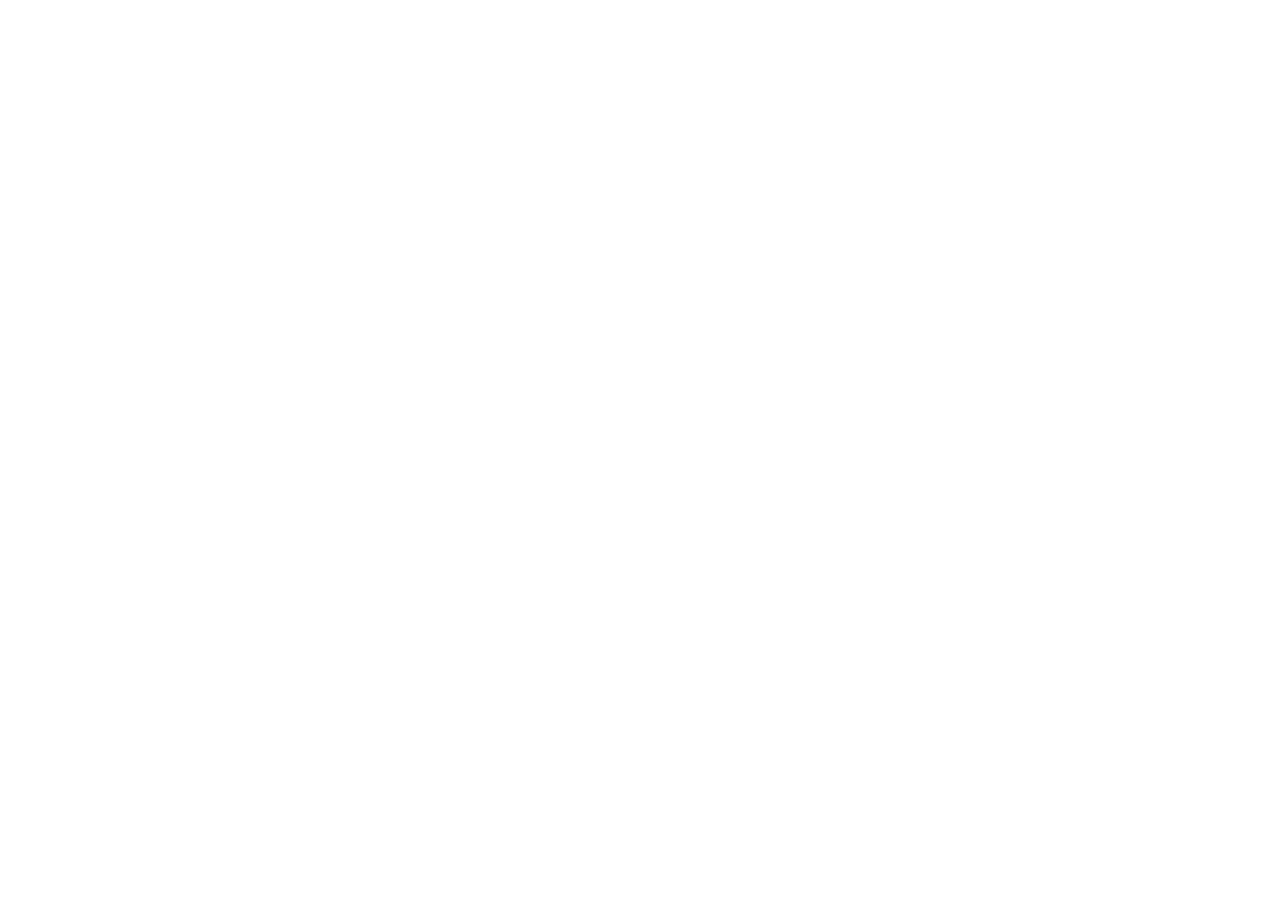
==== index.html @ b10e0e33 "Preparando mi archivo" ====
<!DOCTYPE html>
<html lang="en">
<head>
    <meta charset="UTF-8">
    <meta name="viewport" content="width=device-width, initial-scale=1.0">
    <title>Curso de html y CSS</title>
</head>
<body>
    
</body>
</html>
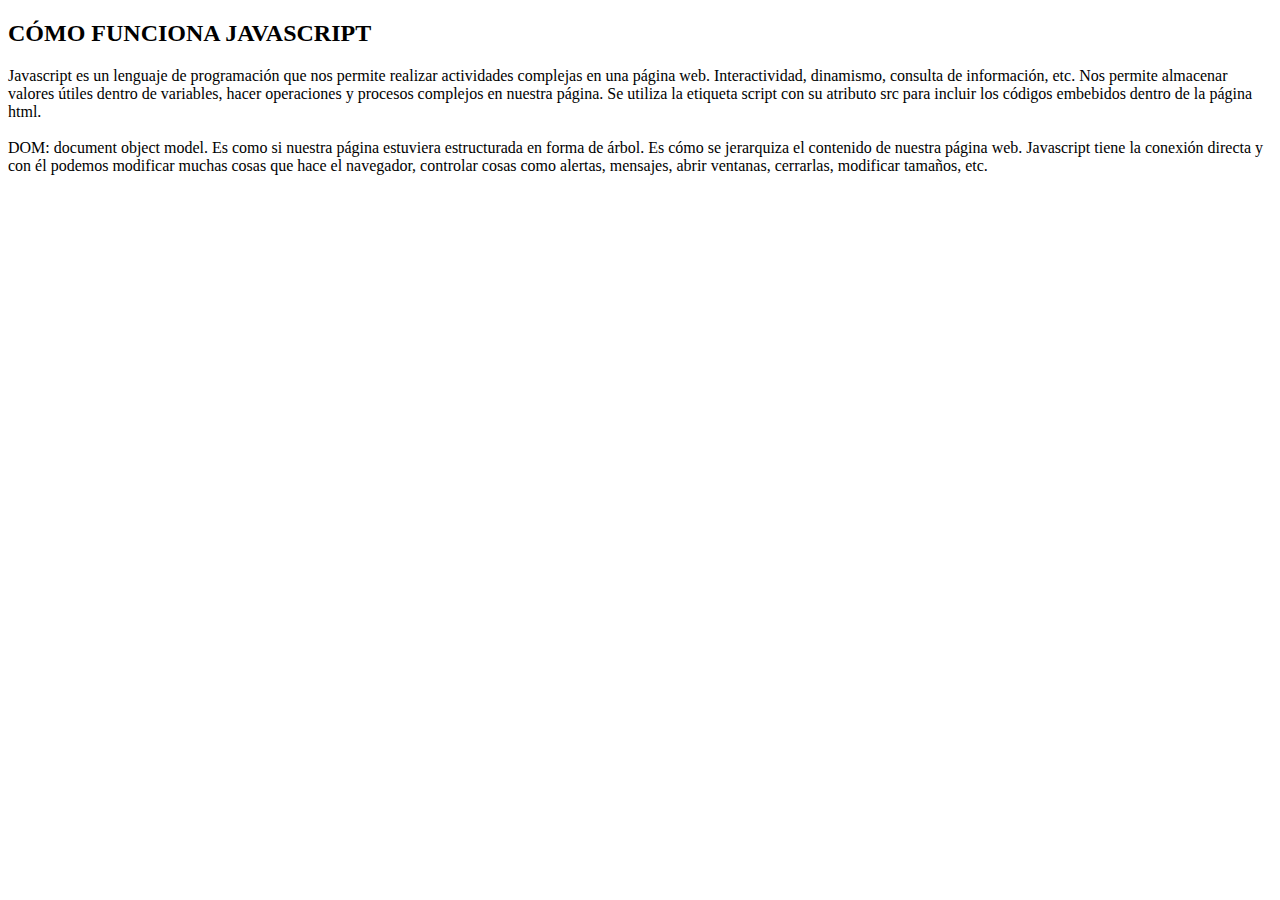
==== commit 37d11653: "Cómo funciona Javascript. Video 10" ====
--- a/index.html
+++ b/index.html
@@ -1,11 +1,25 @@
 <!DOCTYPE html>
-<html lang="en">
+<html lang="es">
 <head>
     <meta charset="UTF-8">
     <meta name="viewport" content="width=device-width, initial-scale=1.0">
-    <title>Curso de html y CSS</title>
+    <title>Fiesta de gif</title>
 </head>
 <body>
-    
+    <h2>CÓMO FUNCIONA JAVASCRIPT</h2>
+    <p> Javascript es un lenguaje de programación que nos permite realizar    actividades complejas en una página web. Interactividad, dinamismo, consulta de información, etc.
+        Nos permite almacenar valores útiles dentro de variables, hacer operaciones y procesos complejos en nuestra página. Se utiliza la etiqueta script con su atributo src para incluir los códigos embebidos dentro de la página html.
+        <br> <br>
+        DOM: document object model. Es como si nuestra página estuviera estructurada en forma de árbol. Es cómo se jerarquiza el contenido de nuestra página web. Javascript tiene la conexión directa y con él podemos modificar muchas cosas que hace el navegador, controlar cosas como alertas, mensajes, abrir ventanas, cerrarlas, modificar tamaños, etc.
+    </p>
+    <script>
+        var a=1;
+        var b=2;
+
+        var nombre= "andrea";
+        var apellido= "lozano"
+
+        alert (nombre + " " + apellido);
+    </script>
 </body>
 </html>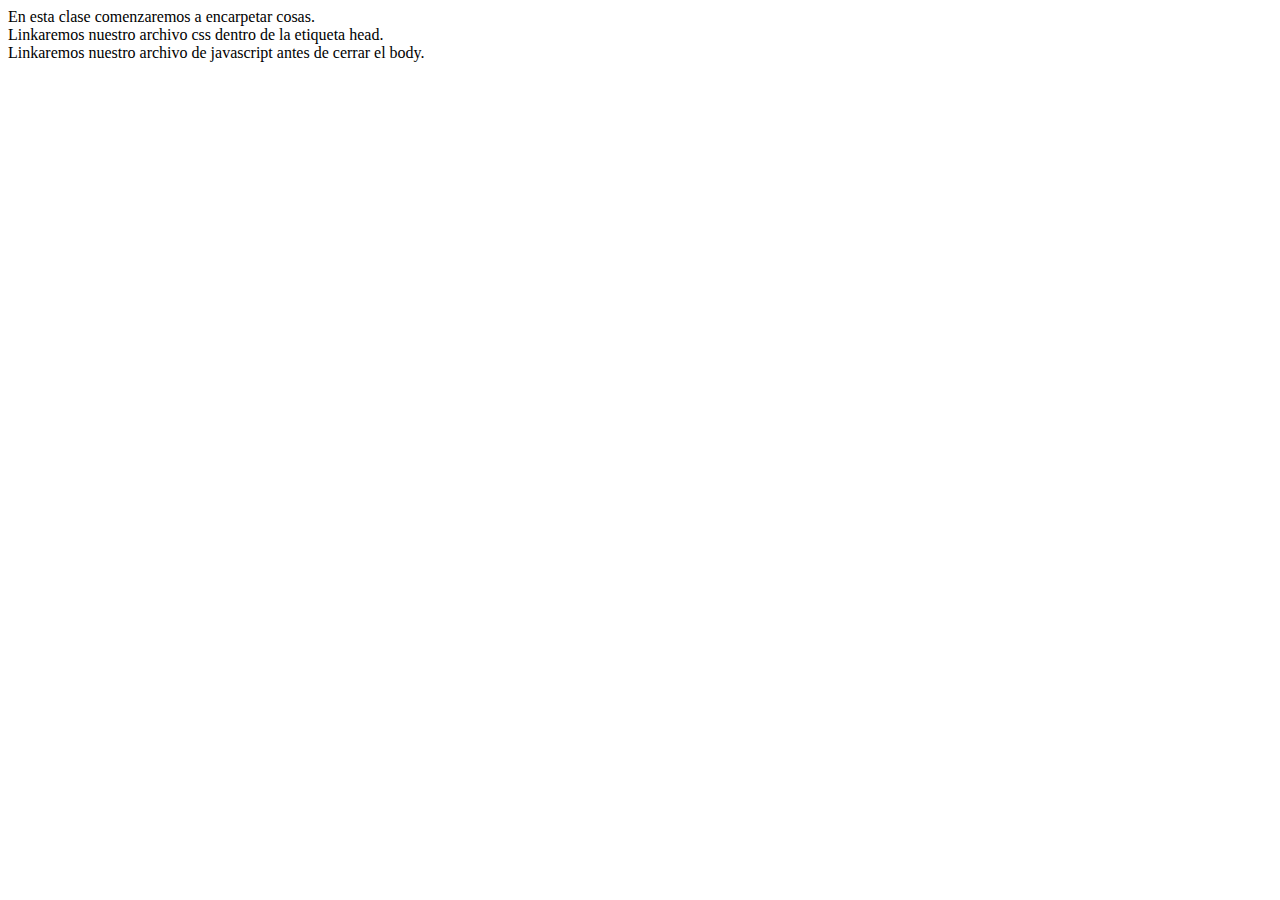
==== commit bd300ecc: "Creando las carpetas para estructurar mi proyecto" ====
--- a/index.html
+++ b/index.html
@@ -3,23 +3,13 @@
 <head>
     <meta charset="UTF-8">
     <meta name="viewport" content="width=device-width, initial-scale=1.0">
-    <title>Fiesta de gif</title>
+    <link rel="stylesheet" href="css/estilos.css">
+    <title>Primeros pasos para estructurar nuestro proyecto</title>
 </head>
 <body>
-    <h2>CÓMO FUNCIONA JAVASCRIPT</h2>
-    <p> Javascript es un lenguaje de programación que nos permite realizar    actividades complejas en una página web. Interactividad, dinamismo, consulta de información, etc.
-        Nos permite almacenar valores útiles dentro de variables, hacer operaciones y procesos complejos en nuestra página. Se utiliza la etiqueta script con su atributo src para incluir los códigos embebidos dentro de la página html.
-        <br> <br>
-        DOM: document object model. Es como si nuestra página estuviera estructurada en forma de árbol. Es cómo se jerarquiza el contenido de nuestra página web. Javascript tiene la conexión directa y con él podemos modificar muchas cosas que hace el navegador, controlar cosas como alertas, mensajes, abrir ventanas, cerrarlas, modificar tamaños, etc.
-    </p>
-    <script>
-        var a=1;
-        var b=2;
-
-        var nombre= "andrea";
-        var apellido= "lozano"
-
-        alert (nombre + " " + apellido);
-    </script>
+    En esta clase comenzaremos a encarpetar cosas. <br>
+    Linkaremos nuestro archivo css dentro de la etiqueta head. <br>
+    Linkaremos nuestro archivo de javascript antes de cerrar el body.
+    <script src="scripts/scripts.js"></script>
 </body>
 </html>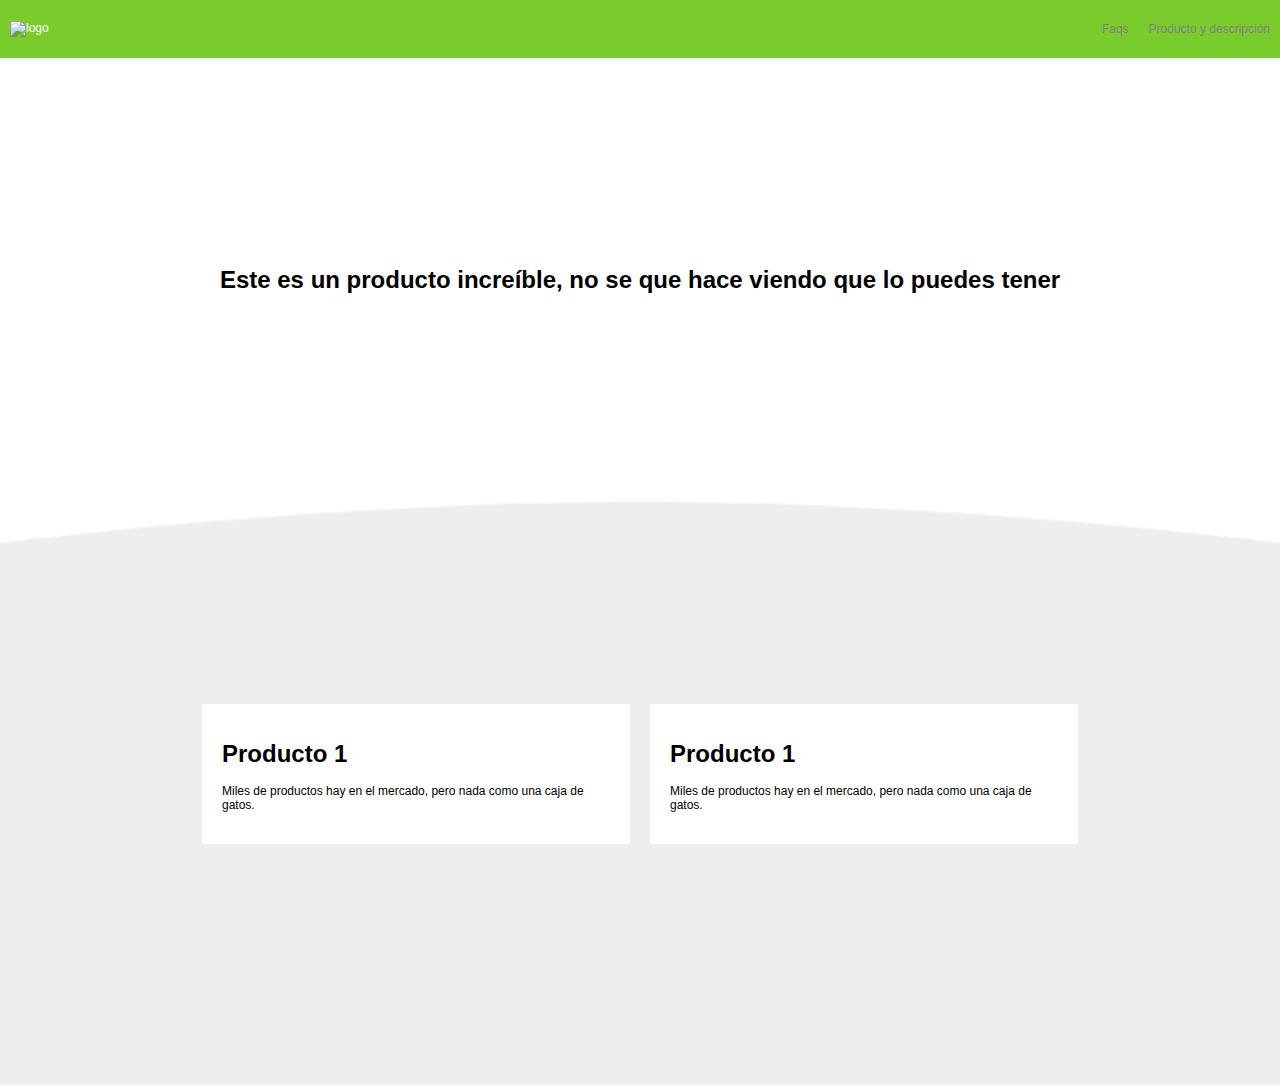
==== commit 750941f4: "Maquetación de main, section y agregando estilos css. Video 17" ====
--- a/index.html
+++ b/index.html
@@ -4,12 +4,40 @@
     <meta charset="UTF-8">
     <meta name="viewport" content="width=device-width, initial-scale=1.0">
     <link rel="stylesheet" href="css/estilos.css">
-    <title>Primeros pasos para estructurar nuestro proyecto</title>
+    <title>Brand</title>
 </head>
 <body>
-    En esta clase comenzaremos a encarpetar cosas. <br>
-    Linkaremos nuestro archivo css dentro de la etiqueta head. <br>
-    Linkaremos nuestro archivo de javascript antes de cerrar el body.
-    <script src="scripts/scripts.js"></script>
+    <!-- Aquí empieza el nav -->
+    <nav>
+        <div class="brand_image">
+            <img src="images/logo.png" alt="logo">
+        </div>
+        <div class="nav_options">
+            <ul>
+                <li><a href="#">Faqs</a></li>
+                <li><a href="#">Producto y descripción</a></li>
+            </ul>
+        </div>
+    </nav>
+    <!-- Aquí acaba el navbar -->
+    <div class="main_section">
+        <h1>
+            Este es un producto increíble, no se que hace viendo que lo puedes tener
+        </h1>
+    </div>
+    <div class="products">
+        <div class="product">
+            <div class="content">
+                <h1>Producto 1</h1>
+                <p>Miles de productos hay en el mercado, pero nada como una caja de gatos.</p>
+            </div>
+        </div>
+        <div class="product">
+            <div class="content">
+                <h1>Producto 1</h1>
+                <p>Miles de productos hay en el mercado, pero nada como una caja de gatos.</p>
+            </div>
+        </div>
+    </div>
 </body>
 </html>--- a/css/estilos.css
+++ b/css/estilos.css
@@ -0,0 +1,50 @@
+html, body {
+    margin: 0;
+    padding: 0;
+    font-size: 12px;
+    font-family: 'Helvetica';
+}
+nav {
+    display: flex;
+    background-color: #7acc2d;
+    padding: 10px;
+    color: white;
+    justify-content: space-between;
+    align-items: center;
+}
+nav ul {
+    display: flex;
+}
+nav li {
+    padding-left: 20px;
+    list-style: none;
+}
+nav li a {
+    color: gray;
+    text-decoration: none;
+}
+nav li a:hover {
+    color: white;
+}
+/* ============ */
+/* Main section */
+/* ============ */
+.main_section {
+    padding: 15%;
+    text-align: center;
+}
+.products {
+    background-image: url("../images/curve.png");
+    height: 200px;
+    background-size: cover; /*significa que ocupe el tamaño del div que lo contiene*/
+    background-position: center top;
+    padding: 15%;
+    display: flex;
+}
+.product {
+    padding: 10px;
+}
+.product .content {
+    background-color: white;
+    padding: 20px;
+}
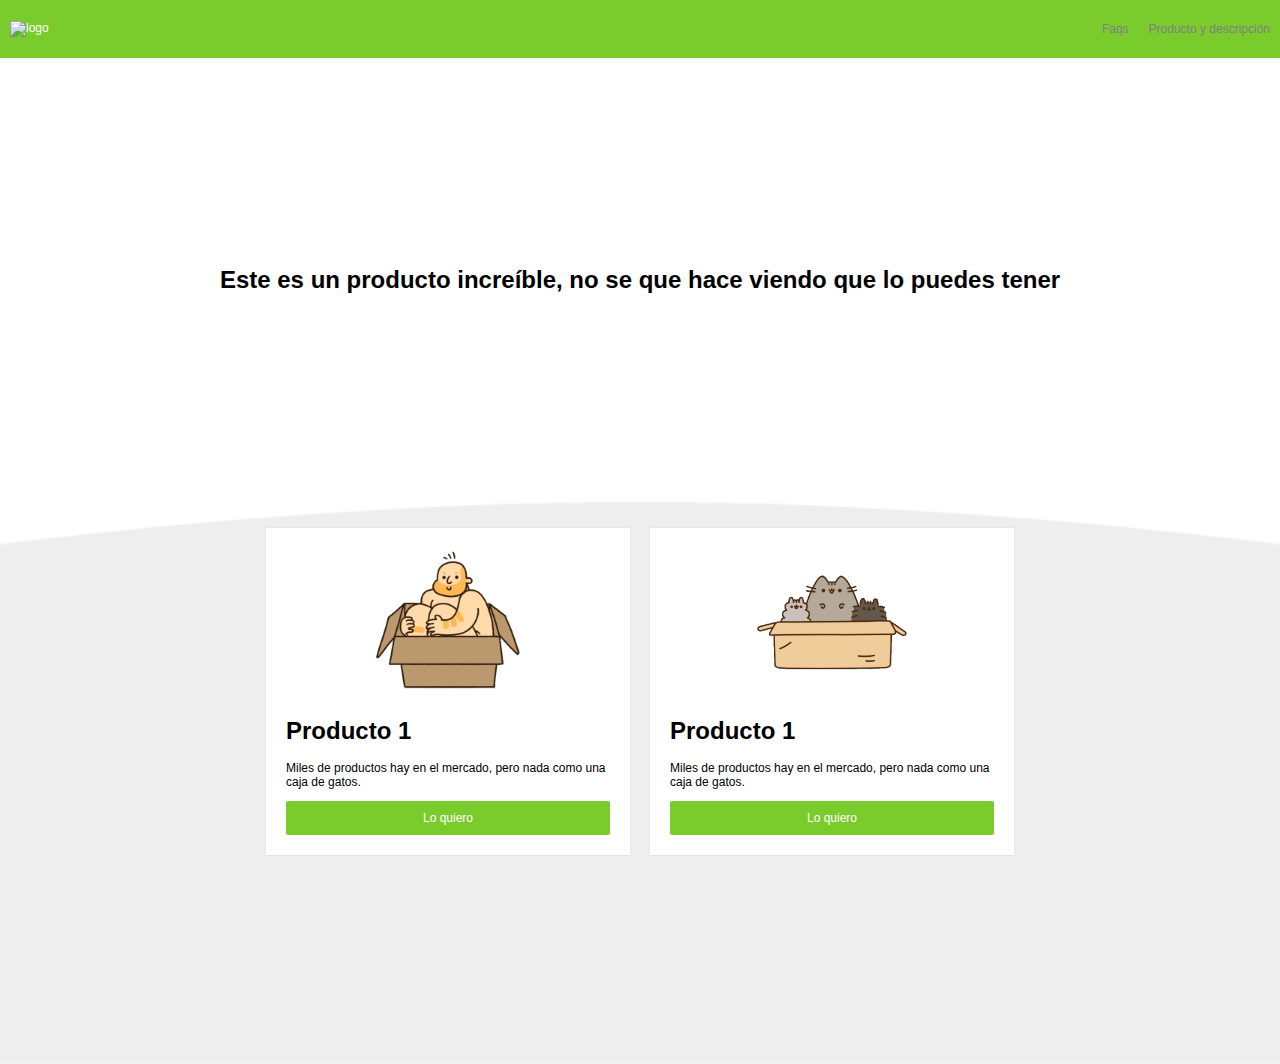
==== commit db97a50f: "Maquetación de tarjetas de producto. Video 18" ====
--- a/index.html
+++ b/index.html
@@ -28,14 +28,22 @@
     <div class="products">
         <div class="product">
             <div class="content">
+                <div class="img_content">
+                    <img src="images/box1.png" alt="">
+                </div>
                 <h1>Producto 1</h1>
                 <p>Miles de productos hay en el mercado, pero nada como una caja de gatos.</p>
+                <button href="#" class="main_button">Lo quiero</button>
             </div>
         </div>
         <div class="product">
             <div class="content">
+                <div class="img_content">
+                    <img src="images/box2.png" alt="">
+                </div>
                 <h1>Producto 1</h1>
                 <p>Miles de productos hay en el mercado, pero nada como una caja de gatos.</p>
+                <button href="#" class="main_button">Lo quiero</button>
             </div>
         </div>
     </div>
--- a/css/estilos.css
+++ b/css/estilos.css
@@ -3,6 +3,7 @@
     padding: 0;
     font-size: 12px;
     font-family: 'Helvetica';
+    
 }
 nav {
     display: flex;
@@ -35,16 +36,34 @@
 }
 .products {
     background-image: url("../images/curve.png");
-    height: 200px;
+    max-height: 50px;
     background-size: cover; /*significa que ocupe el tamaño del div que lo contiene*/
     background-position: center top;
-    padding: 15%;
+    padding: 20%;
     display: flex;
 }
 .product {
     padding: 10px;
+    margin-top: -240px;
 }
 .product .content {
     background-color: white;
     padding: 20px;
+    box-shadow: 0 0 1px #c1bcbc;
 }
+.img_content {
+    text-align: center;
+}
+.main_button {
+    background-color: #7acc2d;
+    width: 100%;
+    padding: 10px;
+    font-size: 12px;
+    color: white;
+    border: 0;
+    cursor: pointer;
+    border-radius: 2px;
+}
+.main_button:hover {
+    background-color: #5e9e22;
+}
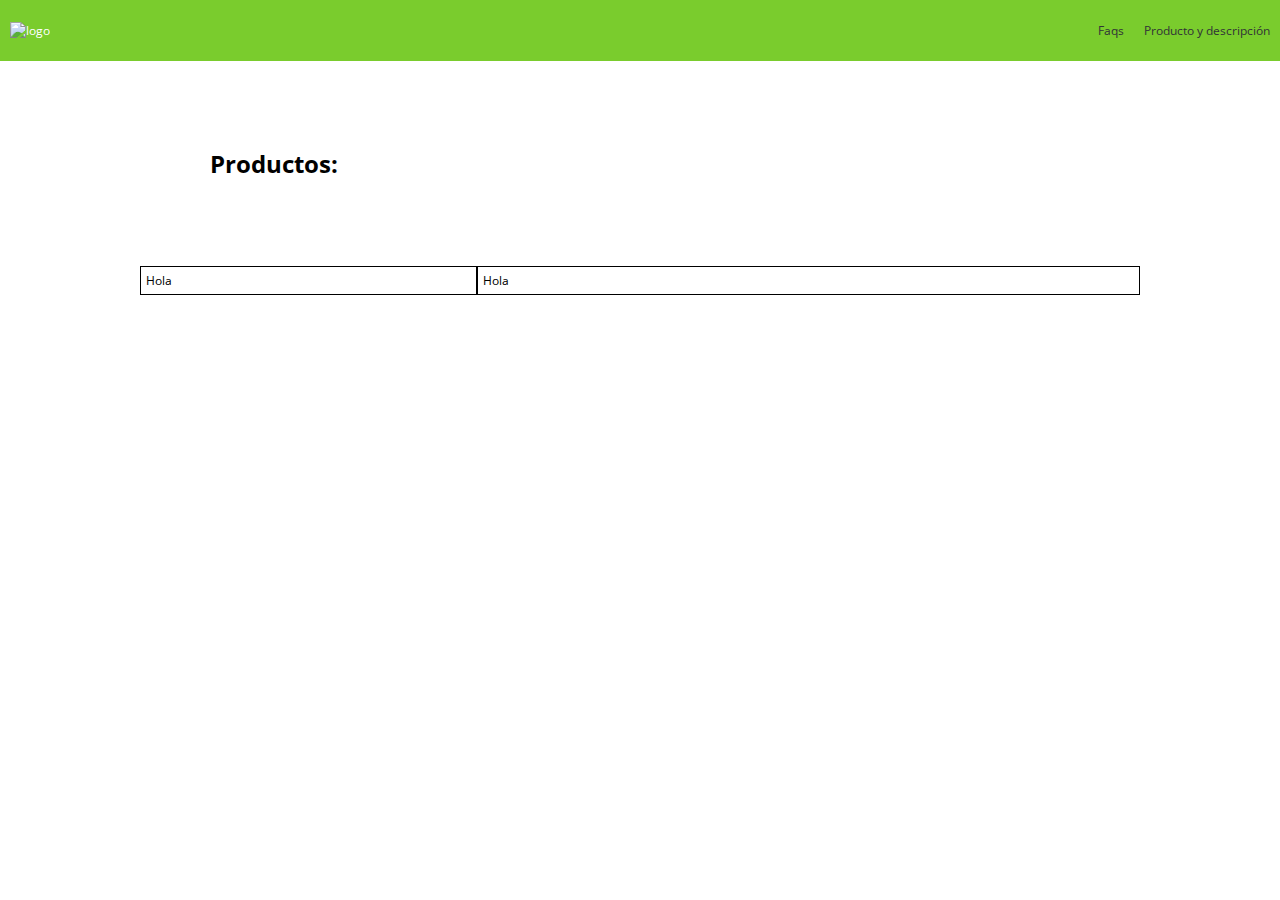
==== commit 9ca69f14: "Primeros pasos para la página Productos. Video 28" ====
--- a/index.html
+++ b/index.html
@@ -3,12 +3,15 @@
 <head>
     <meta charset="UTF-8">
     <meta name="viewport" content="width=device-width, initial-scale=1.0">
+    <!-- <link rel="stylesheet" href="https://stackpath.bootstrapcdn.com/bootstrap/4.4.1/css/bootstrap.min.css" integrity="sha384-Vkoo8x4CGsO3+Hhxv8T/Q5PaXtkKtu6ug5TOeNV6gBiFeWPGFN9MuhOf23Q9Ifjh" crossorigin="anonymous"> -->
+
+    <link rel="stylesheet" href="css/animation.css">
     <link rel="stylesheet" href="css/estilos.css">
     <title>Brand</title>
 </head>
 <body>
     <!-- Aquí empieza el nav -->
-    <nav>
+    <nav class="fadeInDown">
         <div class="brand_image">
             <img src="images/logo.png" alt="logo">
         </div>
@@ -20,32 +23,13 @@
         </div>
     </nav>
     <!-- Aquí acaba el navbar -->
-    <div class="main_section">
-        <h1>
-            Este es un producto increíble, no se que hace viendo que lo puedes tener
-        </h1>
-    </div>
-    <div class="products">
-        <div class="product">
-            <div class="content">
-                <div class="img_content">
-                    <img src="images/box1.png" alt="">
-                </div>
-                <h1>Producto 1</h1>
-                <p>Miles de productos hay en el mercado, pero nada como una caja de gatos.</p>
-                <button href="#" class="main_button">Lo quiero</button>
-            </div>
-        </div>
-        <div class="product">
-            <div class="content">
-                <div class="img_content">
-                    <img src="images/box2.png" alt="">
-                </div>
-                <h1>Producto 1</h1>
-                <p>Miles de productos hay en el mercado, pero nada como una caja de gatos.</p>
-                <button href="#" class="main_button">Lo quiero</button>
-            </div>
-        </div>
+    <div class="container">
+      <h1>Productos:</h1>
+      <div class="row">
+        <div class="col-4">Hola</div>
+        <div class="col-8">Hola</div>
+      </div>
+
     </div>
 </body>
 </html>--- a/css/estilos.css
+++ b/css/estilos.css
@@ -1,15 +1,37 @@
+@import url('https://fonts.googleapis.com/css2?family=Open+Sans:wght@400;700&display=swap');
+
+/*----VARIABLES----*/
+
+:root {
+    /*Colores*/
+--green-color: #7acc2d;  
+--white-color: white;
+--black-color: #313337; 
+    /*Tipografía*/
+--normal: 12px;
+    /*Espaciado*/
+--space: 10px;
+    /* Box-shadow */
+--box: 0px 0 2px 1px #e6e5e9;
+
+}
+
+
+/*----VARIABLES----*/
+
+
+
 html, body {
     margin: 0;
     padding: 0;
-    font-size: 12px;
-    font-family: 'Helvetica';
-    
+    font-size: var(--normal);
+    font-family: 'Open Sans', sans-serif;
 }
 nav {
     display: flex;
-    background-color: #7acc2d;
-    padding: 10px;
-    color: white;
+    background-color: var(--green-color);
+    padding: var(--space);
+    color: var(--white-color);
     justify-content: space-between;
     align-items: center;
 }
@@ -21,45 +43,81 @@
     list-style: none;
 }
 nav li a {
-    color: gray;
+    color: var(--black-color);
     text-decoration: none;
 }
 nav li a:hover {
-    color: white;
+    color: var(--white-color);
 }
+
+.container {
+    display: grid;
+    max-width: 1000px;
+    margin: auto;
+}
+h1 {
+    padding: 7%;
+}
+
+.row {
+    display: flex;
+}
+
+.col-1 { width:  8.333333333% }
+.col-2 { width: 16.666666666% }
+.col-3 { width: 24.999999999% }
+.col-4 { width: 33.333333333% }
+.col-5 { width: 41.666666666% }
+.col-6 { width: 49.999999999% }
+.col-7 { width: 58.333333333% }
+.col-8 { width: 66.666666666% }
+.col-9 { width: 74.9999999999%}
+.col-10{ width: 84.333333333% }
+.col-11{ width: 92.66666666% }
+.col-12{ width: 99.99999999% } 
+
+.col-1, .col-2, .col-3, .col-4, .col-5,
+.col-6 , .col-7 , .col-8 , .col-9 , .col-10, .col-11, .col-12 {
+    padding: 5px;
+    border: 1px solid;
+} 
+
+
+
+
 /* ============ */
 /* Main section */
 /* ============ */
-.main_section {
-    padding: 15%;
+/* .main_section {
+    padding: 6%;
     text-align: center;
 }
 .products {
     background-image: url("../images/curve.png");
     max-height: 50px;
-    background-size: cover; /*significa que ocupe el tamaño del div que lo contiene*/
+    background-repeat: no-repeat;
     background-position: center top;
     padding: 20%;
     display: flex;
 }
 .product {
     padding: 10px;
-    margin-top: -240px;
+    margin-top: -320px;
 }
 .product .content {
-    background-color: white;
-    padding: 20px;
-    box-shadow: 0 0 1px #c1bcbc;
+    background-color: var(--white-color);
+    padding: 10px;
+    box-shadow: var(--box);
 }
 .img_content {
     text-align: center;
 }
 .main_button {
-    background-color: #7acc2d;
+    background-color: var(--green-color);
     width: 100%;
-    padding: 10px;
-    font-size: 12px;
-    color: white;
+    padding: var(--space);
+    font-size: var(--normal);
+    color: var(--white-color);
     border: 0;
     cursor: pointer;
     border-radius: 2px;
@@ -67,3 +125,34 @@
 .main_button:hover {
     background-color: #5e9e22;
 }
+.details_products {
+    display: flex;
+    background-position: center;
+    padding: 20px;
+    
+}
+.productos {
+    padding: 20px;
+}
+.productos .img_productos {
+    background-color: var(--white-color);
+    padding: 20px;
+}
+.img_productos {
+    text-align: center;
+}
+.menciones {
+    display: flex;
+    background-position: center;
+    padding: 20px;
+}
+.img_menciones {
+    padding: 10px;
+}
+.menciones .img_menciones {
+    background-color: var(--white-color);
+    padding: 20px;
+}
+.img_menciones {
+    text-align: center;
+} */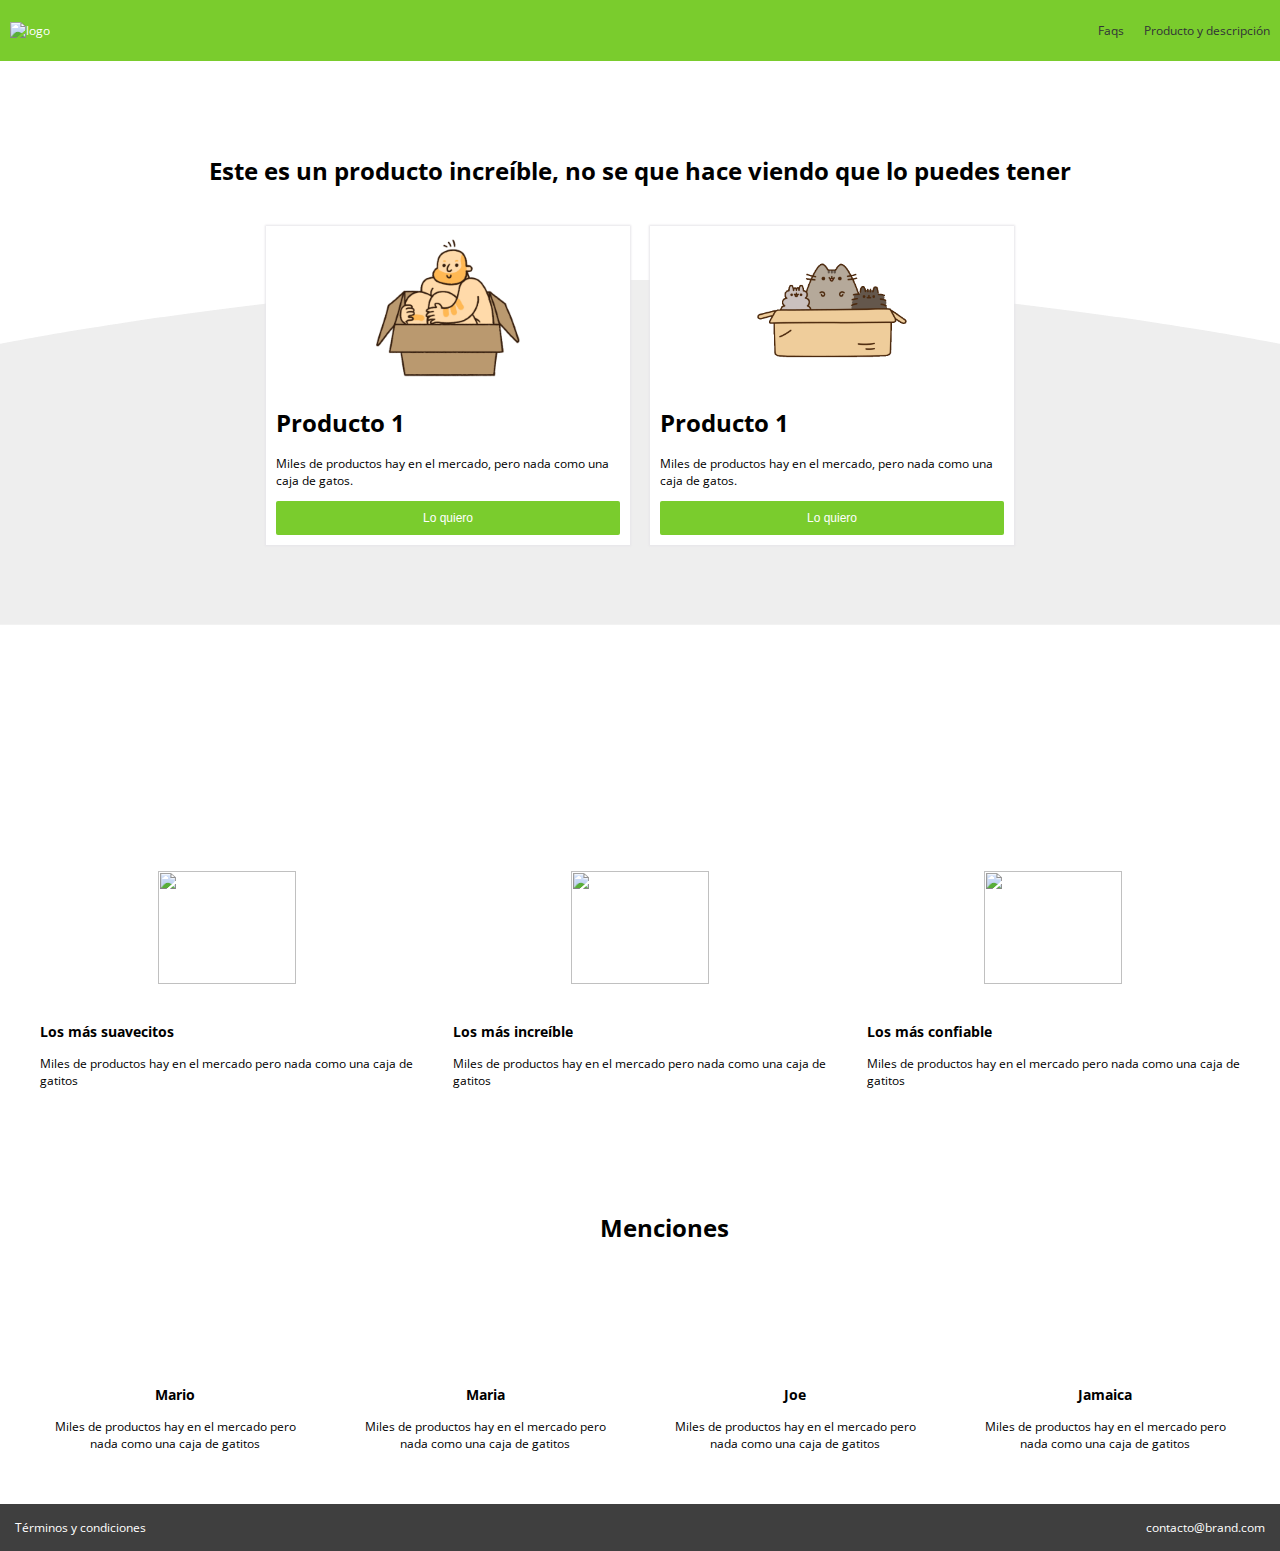
==== commit a7d0ca33: "Inicio de la página de ventas. Video 29" ====
--- a/index.html
+++ b/index.html
@@ -18,18 +18,101 @@
         <div class="nav_options">
             <ul>
                 <li><a href="#">Faqs</a></li>
-                <li><a href="#">Producto y descripción</a></li>
+                <li><a href="producto.html">Producto y descripción</a></li>
             </ul>
         </div>
     </nav>
     <!-- Aquí acaba el navbar -->
-    <div class="container">
-      <h1>Productos:</h1>
-      <div class="row">
-        <div class="col-4">Hola</div>
-        <div class="col-8">Hola</div>
-      </div>
+    <div class="main_section fadeIn">
+        <h1>
+            Este es un producto increíble, no se que hace viendo que lo puedes tener
+        </h1>
+    </div>
+            <!-- Sección productos -->
+    <div class="products">
+            <!-- product 1 -->
+        <div class="product fadeInUp">
+            <div class="content">
+                <div class="img_content">
+                    <img src="images/box1.png" alt="">
+                </div>
+                <h1>Producto 1</h1>
+                <p>Miles de productos hay en el mercado, pero nada como una caja de gatos.</p>
+                <button href="#" class="main_button">Lo quiero</button>
+            </div>
+        </div>
+        <!-- Fin de product 1 -->
+        <!-- product 2 -->
+        <div class="product fadeInUp">
+            <div class="content">
+                <div class="img_content">
+                    <img src="images/box2.png" alt="">
+                </div>
+                <h1>Producto 1</h1>
+                <p>Miles de productos hay en el mercado, pero nada como una caja de gatos.</p>
+                <button href="#" class="main_button">Lo quiero</button>
+            </div>
+        </div>
+        <!-- Fin de product 2 -->
+    </div>
+        <!-- Fin de products -->
 
-    </div>
+        <!-- Detalles de product -->
+        <div class="details_products">
+            <div class="productos">
+                <div class="img_productos">
+                    <img src="images/b1.png" height="113px" width="138px" alt="">
+                </div>
+                <h3>Los más suavecitos</h3>
+                <p>Miles de productos hay en el mercado pero nada como una caja de gatitos</p>
+            </div>
+            <div class="productos">
+                <div class="img_productos">
+                    <img src="images/b2.png" height="113px" width="138px" alt="">
+                </div>
+                <h3>Los más increíble</h3>
+                <p>Miles de productos hay en el mercado pero nada como una caja de gatitos</p>
+            </div>
+            <div class="productos">
+                <div class="img_productos">
+                    <img src="images/b3.png" height="113px" width="138px" alt="">
+                </div>
+                <h3>Los más confiable</h3>
+                <p>Miles de productos hay en el mercado pero nada como una caja de gatitos</p>
+            </div>
+        </div>
+        <!-- Fin detalles de producto -->
+        <!-- Inicio de Menciones -->
+        <h2 class="subtitle">Menciones</h2>
+        <div class="menciones">
+            <div class="img_menciones">
+                <img src="images/p1.png" alt="">
+                <h3>Mario</h3>
+                <p>Miles de productos hay en el mercado pero nada como una caja de gatitos</p>
+            </div>
+            <div class="img_menciones">
+                <img src="images/p2.png" alt="">
+                <h3>Maria</h3>
+                <p>Miles de productos hay en el mercado pero nada como una caja de gatitos</p>
+            </div>
+            <div class="img_menciones">
+                <img src="images/p3.png" alt="">
+                <h3>Joe</h3>
+                <p>Miles de productos hay en el mercado pero nada como una caja de gatitos</p>
+            </div>
+            <div class="img_menciones">
+                <img src="images/p4.png" alt="">
+                <h3>Jamaica</h3>
+                <p>Miles de productos hay en el mercado pero nada como una caja de gatitos</p>
+            </div>
+        </div>
+        <!-- Inicio del footer -->
+        <footer>
+            <div class="option">Términos y condiciones</div>
+            <div class="option">contacto@brand.com</div>
+        </footer>
+        <!-- Fin del footer -->
+        <!-- Script -->
+        <script src="scripts/scripts.js"></script>
 </body>
 </html>--- a/css/estilos.css
+++ b/css/estilos.css
@@ -1,7 +1,8 @@
 @import url('https://fonts.googleapis.com/css2?family=Open+Sans:wght@400;700&display=swap');
 
-/*----VARIABLES----*/
-
+/* ================================= */
+/*    VARIABLES */
+/* ================================= */
 :root {
     /*Colores*/
 --green-color: #7acc2d;  
@@ -15,9 +16,9 @@
 --box: 0px 0 2px 1px #e6e5e9;
 
 }
-
-
-/*----VARIABLES----*/
+/* ================================= */
+/*    VARIABLES */
+/* ================================= */
 
 
 
@@ -27,6 +28,10 @@
     font-size: var(--normal);
     font-family: 'Open Sans', sans-serif;
 }
+
+/* ================================= */
+/*     NAV */
+/* ================================= */
 nav {
     display: flex;
     background-color: var(--green-color);
@@ -49,49 +54,16 @@
 nav li a:hover {
     color: var(--white-color);
 }
-
-.container {
-    display: grid;
-    max-width: 1000px;
-    margin: auto;
-}
-h1 {
-    padding: 7%;
-}
-
-.row {
-    display: flex;
-}
-
-.col-1 { width:  8.333333333% }
-.col-2 { width: 16.666666666% }
-.col-3 { width: 24.999999999% }
-.col-4 { width: 33.333333333% }
-.col-5 { width: 41.666666666% }
-.col-6 { width: 49.999999999% }
-.col-7 { width: 58.333333333% }
-.col-8 { width: 66.666666666% }
-.col-9 { width: 74.9999999999%}
-.col-10{ width: 84.333333333% }
-.col-11{ width: 92.66666666% }
-.col-12{ width: 99.99999999% } 
-
-.col-1, .col-2, .col-3, .col-4, .col-5,
-.col-6 , .col-7 , .col-8 , .col-9 , .col-10, .col-11, .col-12 {
-    padding: 5px;
-    border: 1px solid;
-} 
-
-
-
-
-/* ============ */
-/* Main section */
-/* ============ */
-/* .main_section {
+/* ================================= */
+/*      MAIN-SECTION */
+/* ================================= */
+.main_section {
     padding: 6%;
     text-align: center;
 }
+/* ==================================
+        PRODUCTOS
+   ================================== */
 .products {
     background-image: url("../images/curve.png");
     max-height: 50px;
@@ -141,6 +113,15 @@
 .img_productos {
     text-align: center;
 }
+
+/* ================================= */
+/*    MENCIONES */
+/* ================================= */
+
+.subtitle {
+    font-size: 24px;
+    padding: 50px 0 50px 600px;
+}
 .menciones {
     display: flex;
     background-position: center;
@@ -155,4 +136,31 @@
 }
 .img_menciones {
     text-align: center;
-} */+}
+
+/* ================================= */
+/*    MÓDULO PAGO */
+/* ================================= */
+.modulo_pago {
+    background-color: var(--white-color);
+    box-shadow: var(--box);
+    padding: var(--space);
+}
+.modulo_pago_images {
+    max-width: 150px;
+    width: 100%;
+    margin: auto;
+    
+}
+
+/* ================================= */
+/*    FOOTER */
+/* ================================= */
+footer {
+    display: flex;
+    font-size: var(--normal);
+    color: var(--white-color);
+    background: #3f3f3f;
+    padding: 15px;
+    justify-content: space-between;
+}